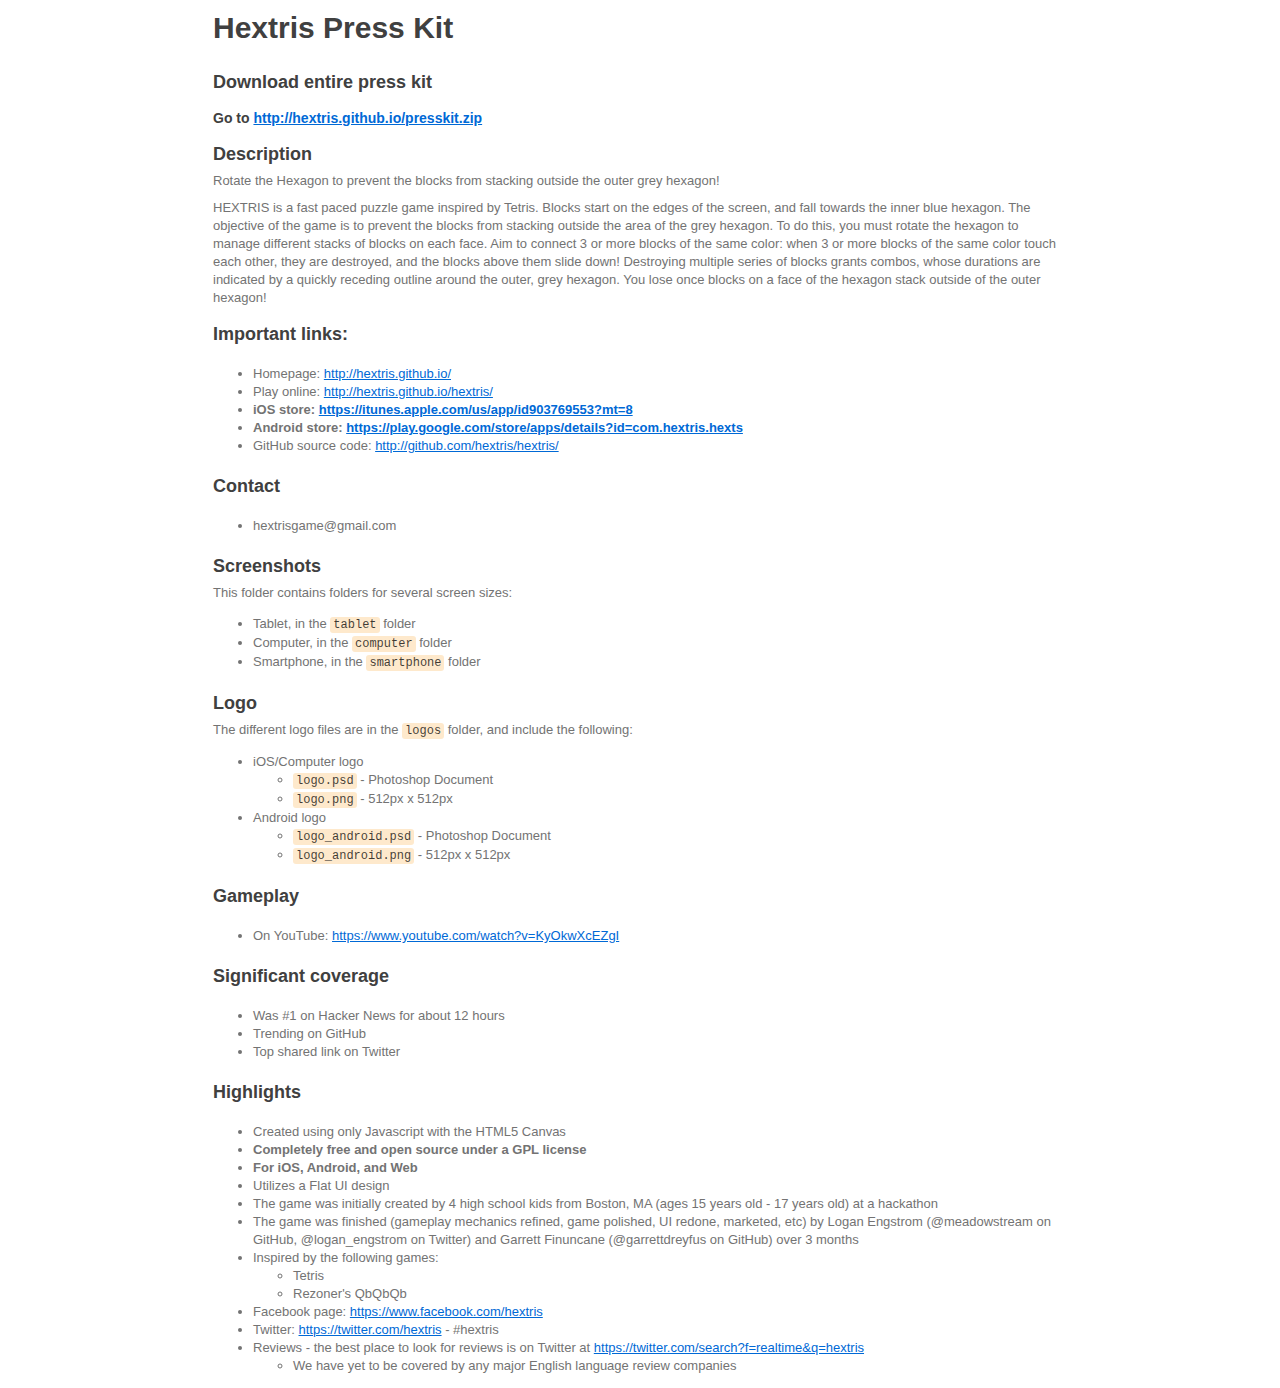
==== presskit/info.html @ a9a27d9d "Update info.html" ====
<!doctype html>
<html>
<head>
<meta charset="utf-8">
<meta name="viewport" content="width=device-width, initial-scale=1.0, user-scalable=yes">
<style>
h1,
h2,
h3,
h4,
h5,
h6,
p,
blockquote {
    margin: 0;
    padding: 0;
}
body {
    font-family: "Helvetica Neue", Helvetica, "Hiragino Sans GB", Arial, sans-serif;
    font-size: 13px;
    line-height: 18px;
    color: #737373;
    background-color: white;
    margin: 10px 13px 10px 13px;
}
table {
	margin: 10px 0 15px 0;
	border-collapse: collapse;
}
td,th {	
	border: 1px solid #ddd;
	padding: 3px 10px;
}
th {
	padding: 5px 10px;	
}

a {
    color: #0069d6;
}
a:hover {
    color: #0050a3;
    text-decoration: none;
}
a img {
    border: none;
}
p {
    margin-bottom: 9px;
}
h1,
h2,
h3,
h4,
h5,
h6 {
    color: #404040;
    line-height: 36px;
}
h1 {
    margin-bottom: 18px;
    font-size: 30px;
}
h2 {
    font-size: 24px;
}
h3 {
    font-size: 18px;
}
h4 {
    font-size: 16px;
}
h5 {
    font-size: 14px;
}
h6 {
    font-size: 13px;
}
hr {
    margin: 0 0 19px;
    border: 0;
    border-bottom: 1px solid #ccc;
}
blockquote {
    padding: 13px 13px 21px 15px;
    margin-bottom: 18px;
    font-family:georgia,serif;
    font-style: italic;
}
blockquote:before {
    content:"\201C";
    font-size:40px;
    margin-left:-10px;
    font-family:georgia,serif;
    color:#eee;
}
blockquote p {
    font-size: 14px;
    font-weight: 300;
    line-height: 18px;
    margin-bottom: 0;
    font-style: italic;
}
code, pre {
    font-family: Monaco, Andale Mono, Courier New, monospace;
}
code {
    background-color: #fee9cc;
    color: rgba(0, 0, 0, 0.75);
    padding: 1px 3px;
    font-size: 12px;
    -webkit-border-radius: 3px;
    -moz-border-radius: 3px;
    border-radius: 3px;
}
pre {
    display: block;
    padding: 14px;
    margin: 0 0 18px;
    line-height: 16px;
    font-size: 11px;
    border: 1px solid #d9d9d9;
    white-space: pre-wrap;
    word-wrap: break-word;
}
pre code {
    background-color: #fff;
    color:#737373;
    font-size: 11px;
    padding: 0;
}
sup {
    font-size: 0.83em;
    vertical-align: super;
    line-height: 0;
}
* {
	-webkit-print-color-adjust: exact;
}
@media screen and (min-width: 914px) {
    body {
        width: 854px;
        margin:10px auto;
    }
}
@media print {
	body,code,pre code,h1,h2,h3,h4,h5,h6 {
		color: black;
	}
	table, pre {
		page-break-inside: avoid;
	}
}
</style>
<title>Download entire press kit</title>

</head>
<body>
<h1>Hextris Press Kit</h1>

<h3>Download entire press kit</h3>

<h5>Go to <a href="http://hextris.github.io/presskit.zip">http://hextris.github.io/presskit.zip</a></h5>

<h3>Description</h3>

<p>Rotate the Hexagon to prevent the blocks from stacking outside the outer grey hexagon!</p>

<p>HEXTRIS is a fast paced puzzle game inspired by Tetris. Blocks start on the edges of the screen, and fall towards the inner blue hexagon. The objective of the game is to prevent the blocks from stacking outside the area of the grey hexagon. To do this, you must rotate the hexagon to manage different stacks of blocks on each face. Aim to connect 3 or more blocks of the same color: when 3 or more blocks of the same color touch each other, they are destroyed, and the blocks above them slide down! Destroying multiple series of blocks grants combos, whose durations are indicated by a quickly receding outline around the outer, grey hexagon. You lose once blocks on a face of the hexagon stack outside of the outer hexagon!</p>

<h3>Important links:</h3>

<ul>
<li>Homepage: <a href="">http://hextris.github.io/</a></li>
<li>Play online: <a href="">http://hextris.github.io/hextris/</a></li>
<li><strong>iOS store: <a href="">https://itunes.apple.com/us/app/id903769553?mt=8</a></strong></li>
<li><strong>Android store: <a href="">https://play.google.com/store/apps/details?id=com.hextris.hexts</a></strong></li>
<li>GitHub source code: <a href="">http://github.com/hextris/hextris/</a></li>
</ul>


<h3>Contact</h3>

<ul>
<li>hextrisgame@gmail.com</li>
</ul>


<h3>Screenshots</h3>

<p>This folder contains folders for several screen sizes:</p>

<ul>
<li>Tablet, in the <code>tablet</code> folder</li>
<li>Computer, in the <code>computer</code> folder</li>
<li>Smartphone, in the <code>smartphone</code> folder</li>
</ul>


<h3>Logo</h3>

<p>The different logo files are in the <code>logos</code> folder, and include the following:</p>

<ul>
<li>iOS/Computer logo

<ul>
<li><code>logo.psd</code> - Photoshop Document</li>
<li><code>logo.png</code> - 512px x 512px</li>
</ul>
</li>
<li>Android logo

<ul>
<li><code>logo_android.psd</code> - Photoshop Document</li>
<li><code>logo_android.png</code> - 512px x 512px</li>
</ul>
</li>
</ul>


<h3>Gameplay</h3>

<ul>
<li>On YouTube: <a href="">https://www.youtube.com/watch?v=KyOkwXcEZgI</a></li>
</ul>


<h3>Significant coverage</h3>

<ul>
<li>Was #1 on Hacker News for about 12 hours</li>
<li>Trending on GitHub</li>
<li>Top shared link on Twitter</li>
</ul>


<h3>Highlights</h3>

<ul>
<li>Created using only Javascript with the HTML5 Canvas</li>
<li><strong>Completely free and open source under a GPL license</strong></li>
<li><strong>For iOS, Android, and Web</strong></li>
<li>Utilizes a Flat UI design</li>
<li>The game was initially created by 4 high school kids from Boston, MA (ages 15 years old - 17 years old) at a hackathon</li>
<li>The game was finished (gameplay mechanics refined, game polished, UI redone, marketed, etc) by Logan Engstrom (@meadowstream on GitHub, @logan_engstrom on Twitter) and Garrett Finuncane (@garrettdreyfus on GitHub) over 3 months</li>
<li>Inspired by the following games:

<ul>
<li>Tetris</li>
<li>Rezoner's QbQbQb</li>
</ul>
</li>
<li>Facebook page: <a href="">https://www.facebook.com/hextris</a></li>
<li>Twitter: <a href="">https://twitter.com/hextris</a> - #hextris</li>
<li>Reviews - the best place to look for reviews is on Twitter at <a href="">https://twitter.com/search?f=realtime&amp;q=hextris</a>

<ul>
<li>We have yet to be covered by any major English language review companies</li>
</ul>
</li>
</ul>

</body>
</html>
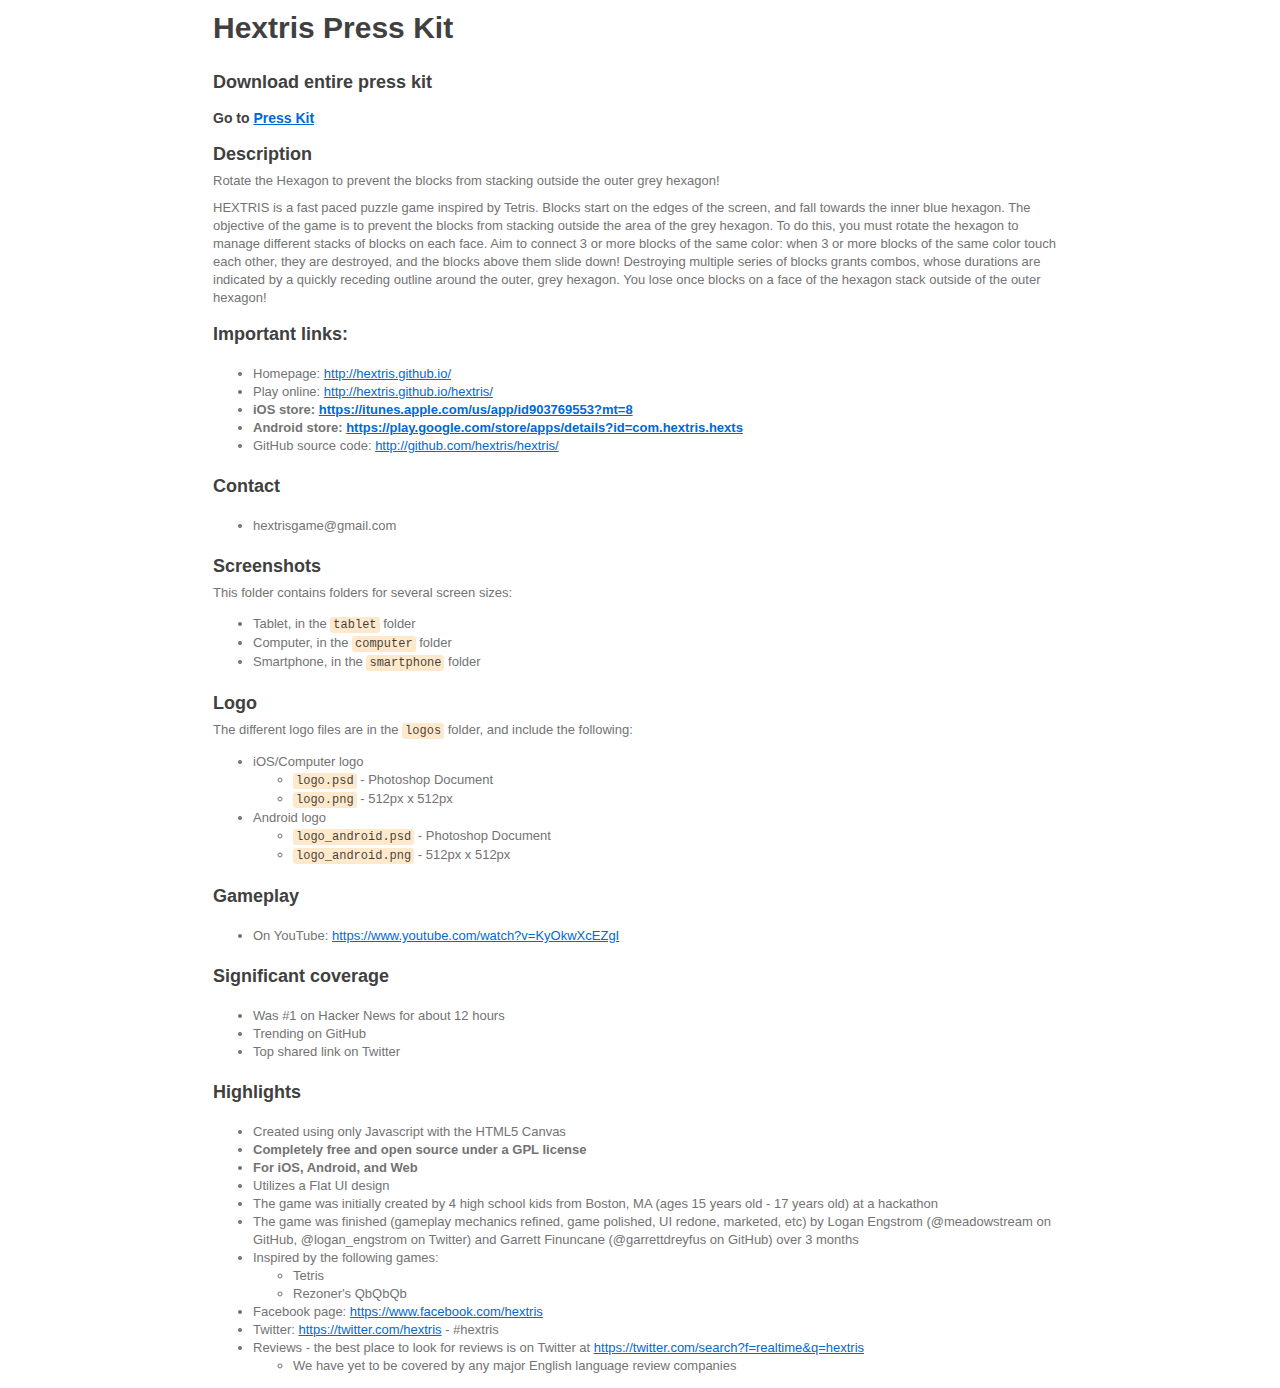
==== commit b4e246a0: "Update info.html and info.md" ====
--- a/presskit/info.html
+++ b/presskit/info.html
@@ -160,7 +160,7 @@
 
 <h3>Download entire press kit</h3>
 
-<h5>Go to <a href="http://hextris.github.io/presskit.zip">http://hextris.github.io/presskit.zip</a></h5>
+<h5>Go to <a href="http://hextris.github.io/presskit.zip">Press Kit</a></h5>
 
 <h3>Description</h3>
 
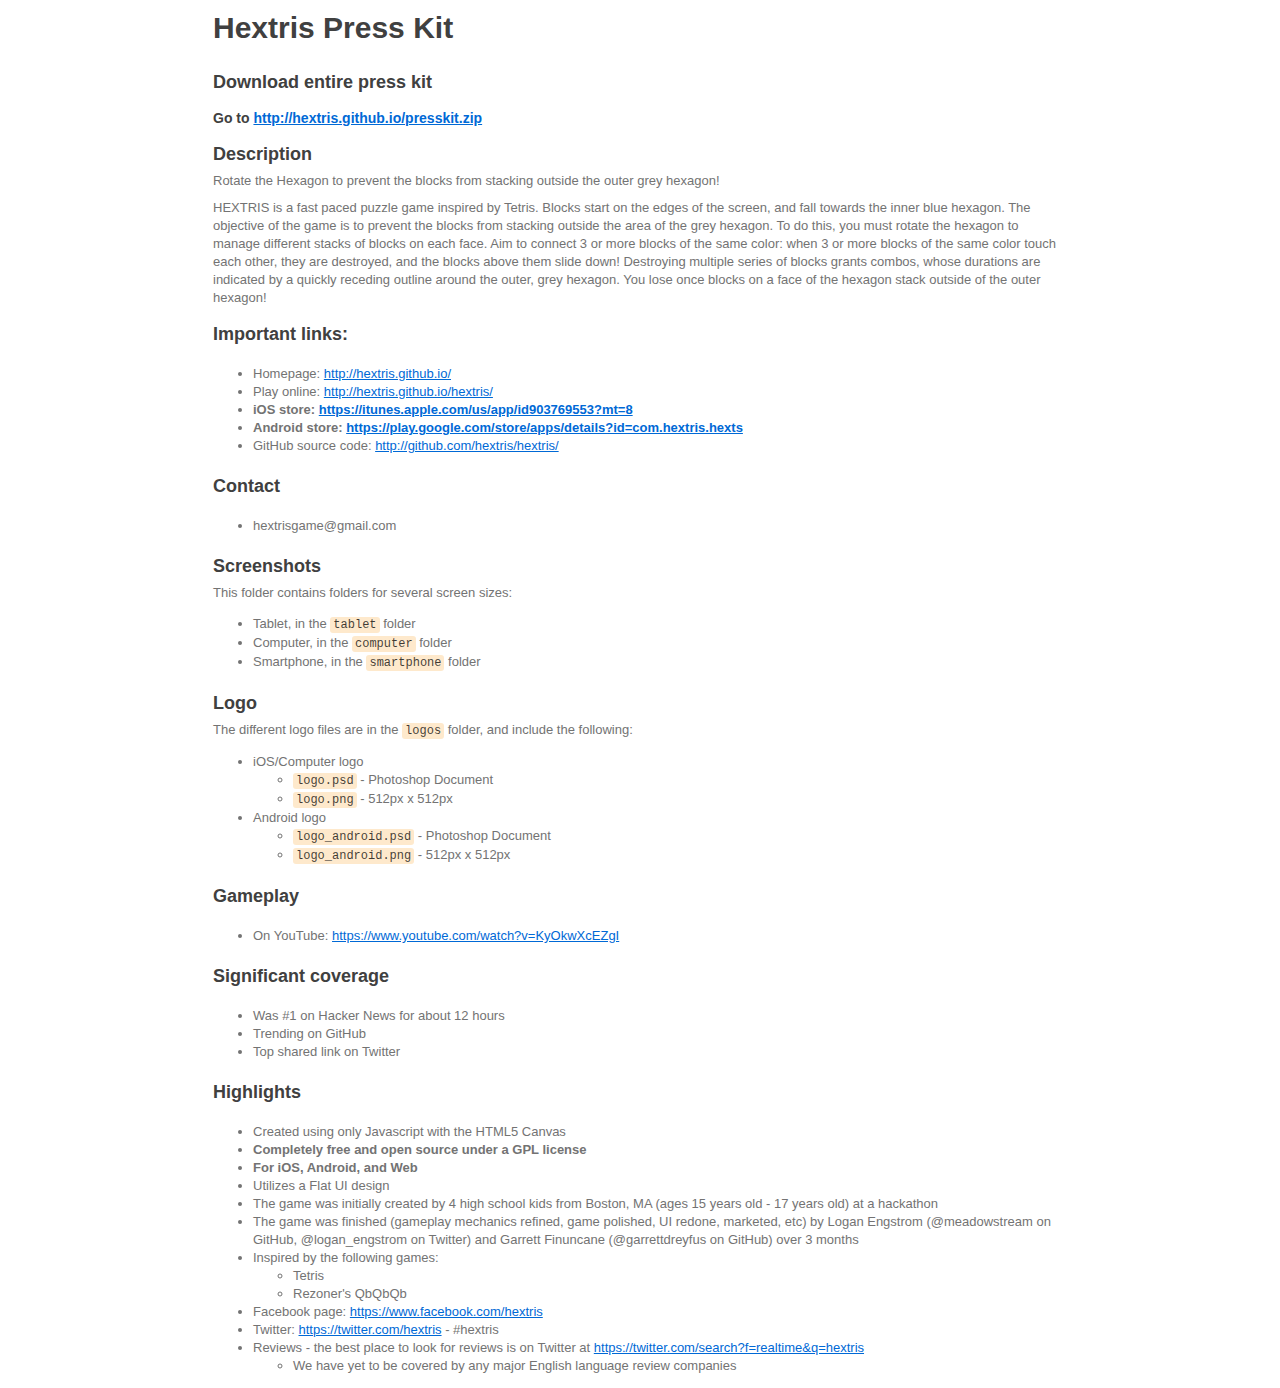
==== commit 58fbc42a: "Merge 4a8a438bcc6840c9fc8c1f508c3f59d9521f8426 into 20790e9377eb242540c209ba8f06572adc60bee5" ====
--- a/presskit/info.html
+++ b/presskit/info.html
@@ -160,7 +160,7 @@
 
 <h3>Download entire press kit</h3>
 
-<h5>Go to <a href="http://hextris.github.io/presskit.zip">Press Kit</a></h5>
+<h5>Go to <a href="http://hextris.github.io/presskit.zip">http://hextris.github.io/presskit.zip</a></h5>
 
 <h3>Description</h3>
 
